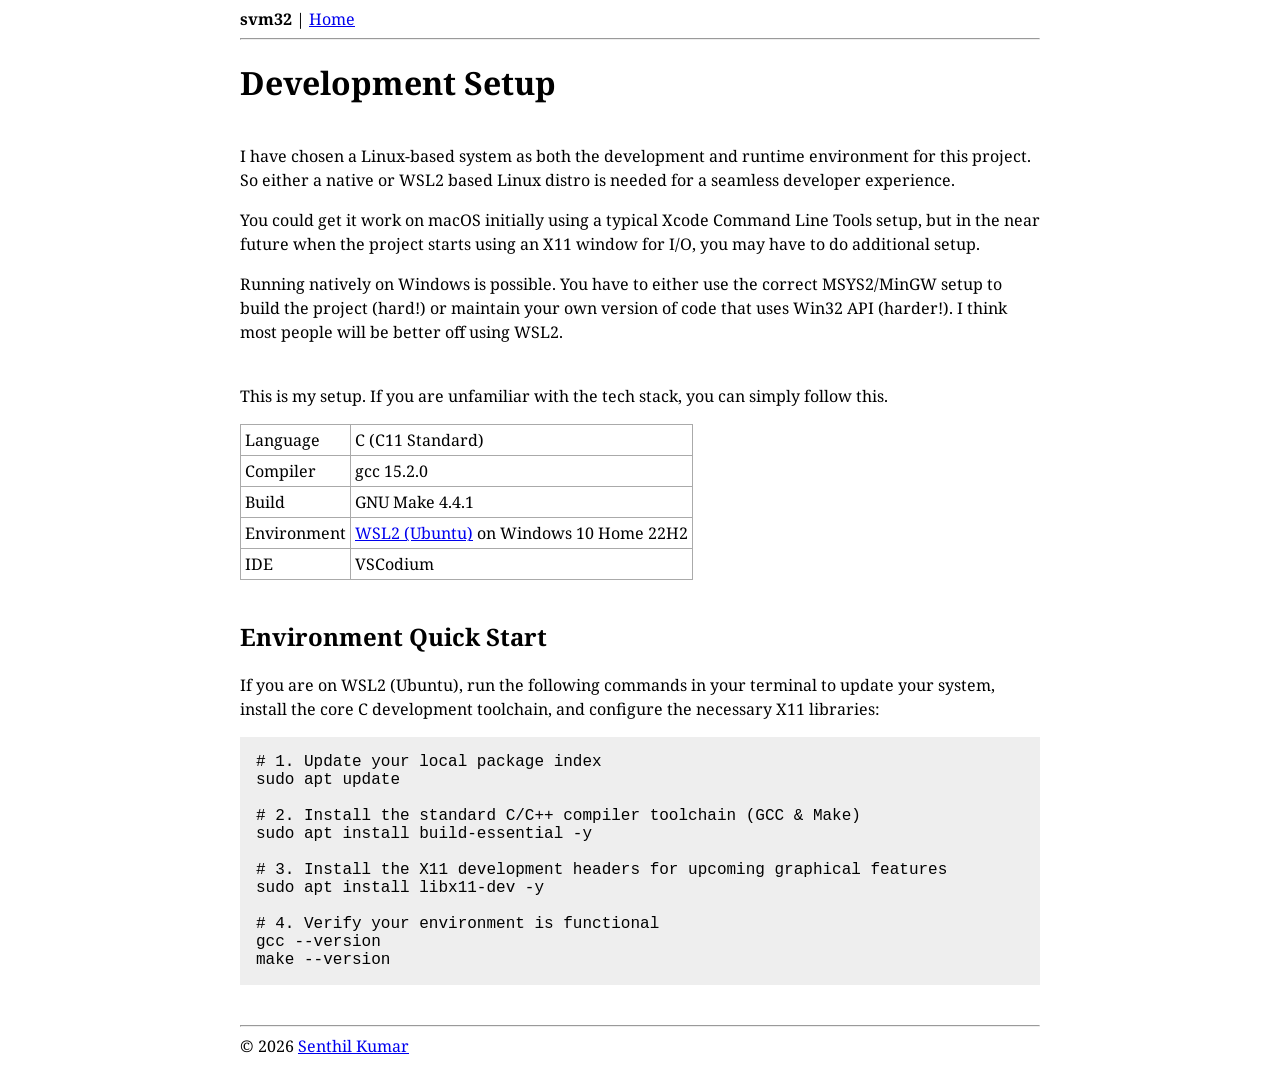
==== docs/001-setup.html @ 662c0592 "setup" ====
<!DOCTYPE html>
<html lang="en">

<head>
    <meta name="viewport" content="width=device-width, initial-scale=1.0">
    <meta charset="utf-8">
    <title>svm32 - About Senthil Kumar</title>
    <link rel="stylesheet" href="style.css">
</head>

<body>

<nav>
	<strong>svm32</strong> |
	<a href="index.html">Home</a>
</nav>

<hr>

<header>
    <h1>Development Setup</h1>
</header>

<main>
    <section>
        <p>
            I have chosen a Linux-based system as both the development and runtime environment for this project.
            So either a native or WSL2 based Linux distro is needed for a seamless developer experience.
        </p>
    
        <p>
            You could get it work on macOS initially using a typical Xcode Command Line Tools setup,
            but in the near future when the project starts using an X11 window for I/O, you may have to do additional setup.
        </p>
        <p>
            Running natively on Windows is possible. You have to either use the correct MSYS2/MinGW setup to 
            build the project (hard!) or maintain your own version of code that uses Win32 API (harder!).
            I think most people will be better off using WSL2.
        </p>
    </section>

    <section>
        <p>
            This is my setup. If you are unfamiliar with the tech stack, you can simply follow this.
        </p>
        <table>
            <tr>
                <td>Language</td>
                <td>C (C11 Standard)</td>
            </tr>
            <tr>
                <td>Compiler</td>
                <td>gcc 15.2.0</td>
            </tr>
            <tr>
                <td>Build</td>
                <td>GNU Make 4.4.1</td>
            </tr>
            <tr>
                <td>Environment</td>
                <td><a href="https://learn.microsoft.com/en-us/windows/wsl/install">WSL2 (Ubuntu)</a> on Windows 10 Home 22H2</td>
            </tr>
            <tr>
                <td>IDE</td>
                <td>VSCodium</td>
            </tr>
        </table>
    </section>

    <section>
        <h2>Environment Quick Start</h2>
        <p>
            If you are on WSL2 (Ubuntu), run the following commands in your terminal to update your system, 
            install the core C development toolchain, and configure the necessary X11 libraries:
        </p>

<pre><code># 1. Update your local package index
sudo apt update

# 2. Install the standard C/C++ compiler toolchain (GCC & Make)
sudo apt install build-essential -y

# 3. Install the X11 development headers for upcoming graphical features
sudo apt install libx11-dev -y

# 4. Verify your environment is functional
gcc --version
make --version</code></pre>

    </section>
</main>

<hr>

<footer>
    © 2026 <a href="https://github.com/senthilvsh">Senthil Kumar</a>
</footer>

</body>
</html>
---- docs/style.css ----
﻿@import url('https://fonts.googleapis.com/css2?family=Noto+Serif:ital,wght@0,100..900;1,100..900&display=swap');

body {
	max-width: 800px;
	margin-inline: auto;
	font-family: 'Noto Serif';
	font-size: 1rem;
}

section {
	margin: 2.5em auto;
}

p {
	line-height: 1.5em;
}

li {
	margin-block: 1em;
}

pre {
	padding: 1em;
	background-color: #eee;
}

table {
	border: solid 1px #aaa;
	border-collapse: collapse;
}
td {
	border: solid 1px #aaa;
	padding: 0.25em;
}
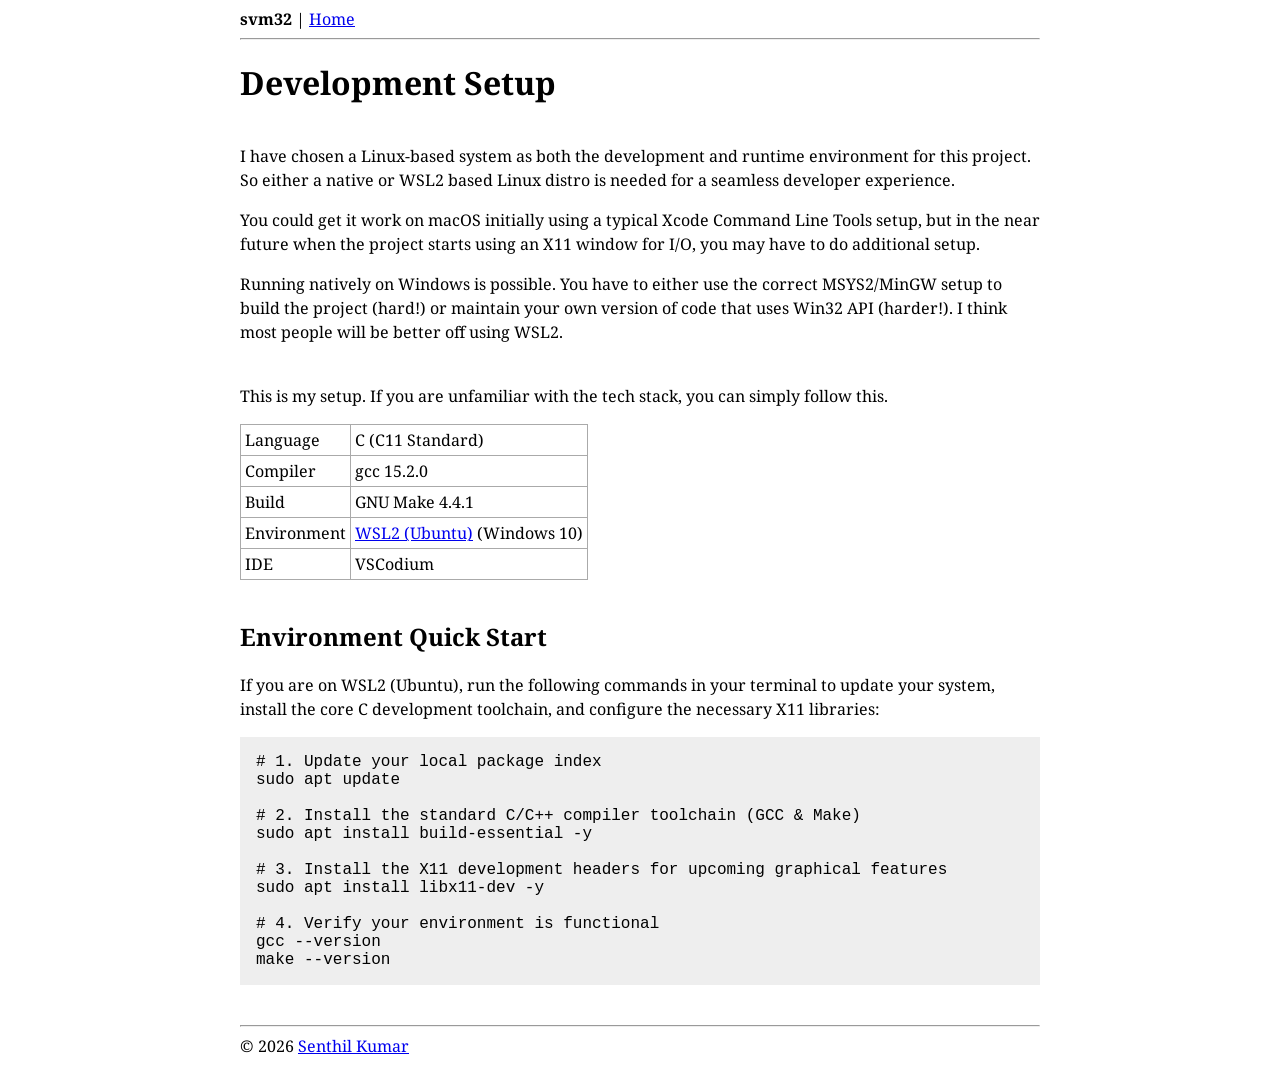
==== commit 8f9fa0bb: "Update WSL2 environment description for clarity" ====
--- a/docs/001-setup.html
+++ b/docs/001-setup.html
@@ -4,7 +4,7 @@
 <head>
     <meta name="viewport" content="width=device-width, initial-scale=1.0">
     <meta charset="utf-8">
-    <title>svm32 - About Senthil Kumar</title>
+    <title>svm32 - Development Setup</title>
     <link rel="stylesheet" href="style.css">
 </head>
 
@@ -58,7 +58,7 @@
             </tr>
             <tr>
                 <td>Environment</td>
-                <td><a href="https://learn.microsoft.com/en-us/windows/wsl/install">WSL2 (Ubuntu)</a> on Windows 10 Home 22H2</td>
+                <td><a href="https://learn.microsoft.com/en-us/windows/wsl/install">WSL2 (Ubuntu)</a> (Windows 10)</td>
             </tr>
             <tr>
                 <td>IDE</td>
--- a/docs/style.css
+++ b/docs/style.css
@@ -5,6 +5,7 @@
 	margin-inline: auto;
 	font-family: 'Noto Serif';
 	font-size: 1rem;
+	padding: 0 1em;
 }
 
 section {
@@ -22,6 +23,7 @@
 pre {
 	padding: 1em;
 	background-color: #eee;
+	overflow: auto;
 }
 
 table {
@@ -31,4 +33,4 @@
 td {
 	border: solid 1px #aaa;
 	padding: 0.25em;
-}+}
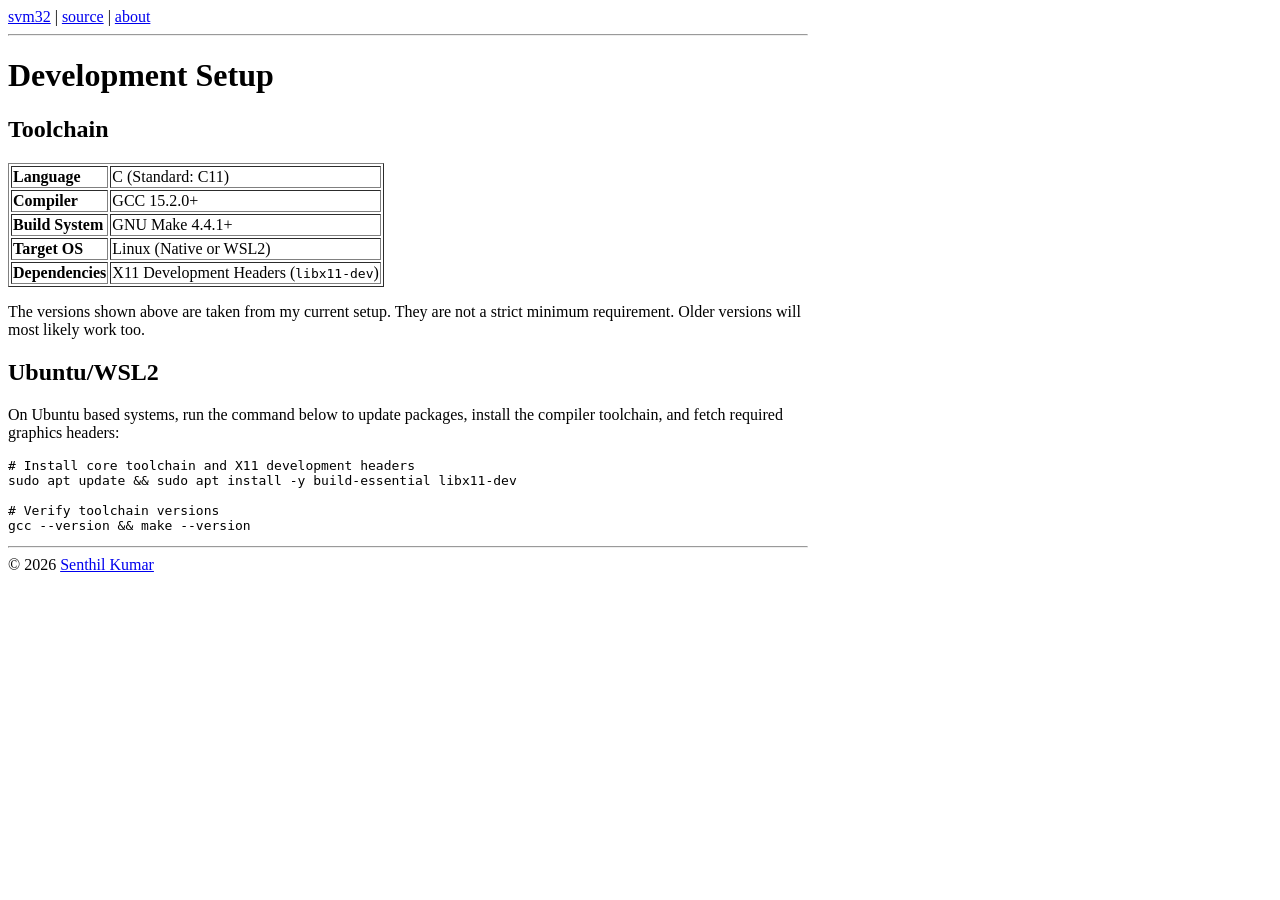
==== commit 9c880613: "Simplify!" ====
--- a/docs/001-setup.html
+++ b/docs/001-setup.html
@@ -4,97 +4,64 @@
 <head>
     <meta name="viewport" content="width=device-width, initial-scale=1.0">
     <meta charset="utf-8">
-    <title>svm32 - Development Setup</title>
-    <link rel="stylesheet" href="style.css">
+    <title>Development Setup | svm32</title>
 </head>
 
-<body>
+<body style="max-width: 800px">
 
-<nav>
-	<strong>svm32</strong> |
-	<a href="index.html">Home</a>
-</nav>
+    <nav>
+        <a href="index.html">svm32</a> |
+        <a href="index.html">source</a> |
+        <a href="index.html">about</a>
+    </nav>
 
-<hr>
+    <hr>
 
-<header>
-    <h1>Development Setup</h1>
-</header>
+    <main>
+        <h1>Development Setup</h1>
 
-<main>
-    <section>
-        <p>
-            I have chosen a Linux-based system as both the development and runtime environment for this project.
-            So either a native or WSL2 based Linux distro is needed for a seamless developer experience.
-        </p>
-    
-        <p>
-            You could get it work on macOS initially using a typical Xcode Command Line Tools setup,
-            but in the near future when the project starts using an X11 window for I/O, you may have to do additional setup.
-        </p>
-        <p>
-            Running natively on Windows is possible. You have to either use the correct MSYS2/MinGW setup to 
-            build the project (hard!) or maintain your own version of code that uses Win32 API (harder!).
-            I think most people will be better off using WSL2.
-        </p>
-    </section>
+            <h2>Toolchain</h2>
+            <table border="1">
+                <tr>
+                    <td><strong>Language</strong></td>
+                    <td>C (Standard: C11)</td>
+                </tr>
+                <tr>
+                    <td><strong>Compiler</strong></td>
+                    <td>GCC 15.2.0+</td>
+                </tr>
+                <tr>
+                    <td><strong>Build System</strong></td>
+                    <td>GNU Make 4.4.1+</td>
+                </tr>
+                <tr>
+                    <td><strong>Target OS</strong></td>
+                    <td>Linux (Native or WSL2)</td>
+                </tr>
+                <tr>
+                    <td><strong>Dependencies</strong></td>
+                    <td>X11 Development Headers (<code>libx11-dev</code>)</td>
+                </tr>
+            </table>
+            <p>The versions shown above are taken from my current setup. They are not a strict minimum requirement. 
+                Older versions will most likely work too.</p>
 
-    <section>
-        <p>
-            This is my setup. If you are unfamiliar with the tech stack, you can simply follow this.
-        </p>
-        <table>
-            <tr>
-                <td>Language</td>
-                <td>C (C11 Standard)</td>
-            </tr>
-            <tr>
-                <td>Compiler</td>
-                <td>gcc 15.2.0</td>
-            </tr>
-            <tr>
-                <td>Build</td>
-                <td>GNU Make 4.4.1</td>
-            </tr>
-            <tr>
-                <td>Environment</td>
-                <td><a href="https://learn.microsoft.com/en-us/windows/wsl/install">WSL2 (Ubuntu)</a> (Windows 10)</td>
-            </tr>
-            <tr>
-                <td>IDE</td>
-                <td>VSCodium</td>
-            </tr>
-        </table>
-    </section>
+            <h2>Ubuntu/WSL2</h2>
+            <p>On Ubuntu based systems, run the command below to update packages, install the compiler toolchain, and fetch required graphics headers:</p>
+<pre><code># Install core toolchain and X11 development headers
+sudo apt update &amp;&amp; sudo apt install -y build-essential libx11-dev
 
-    <section>
-        <h2>Environment Quick Start</h2>
-        <p>
-            If you are on WSL2 (Ubuntu), run the following commands in your terminal to update your system, 
-            install the core C development toolchain, and configure the necessary X11 libraries:
-        </p>
+# Verify toolchain versions
+gcc --version &amp;&amp; make --version</code></pre>
 
-<pre><code># 1. Update your local package index
-sudo apt update
+    </main>
 
-# 2. Install the standard C/C++ compiler toolchain (GCC & Make)
-sudo apt install build-essential -y
+    <hr>
 
-# 3. Install the X11 development headers for upcoming graphical features
-sudo apt install libx11-dev -y
-
-# 4. Verify your environment is functional
-gcc --version
-make --version</code></pre>
-
-    </section>
-</main>
-
-<hr>
-
-<footer>
-    © 2026 <a href="https://github.com/senthilvsh">Senthil Kumar</a>
-</footer>
+    <footer>
+        © 2026 <a href="https://github.com/senthilvsh">Senthil Kumar</a>
+    </footer>
 
 </body>
+
 </html>
